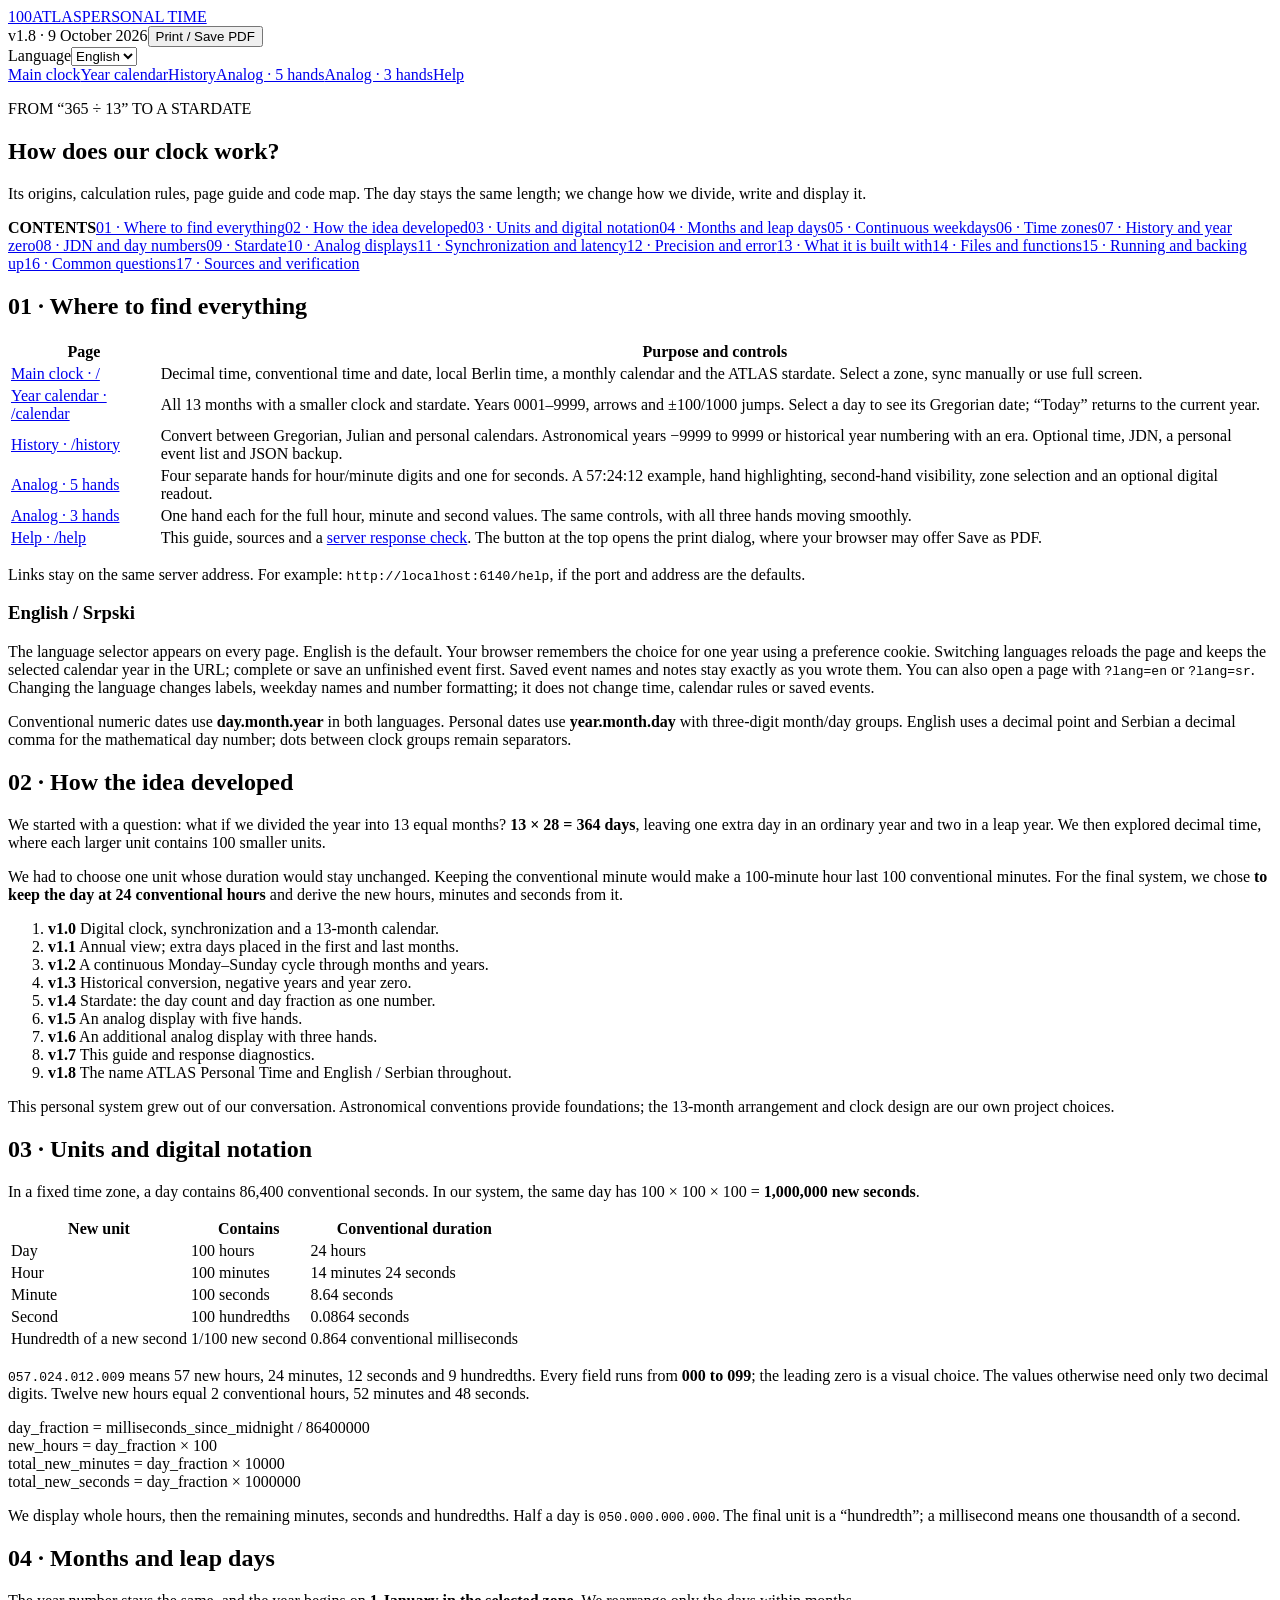
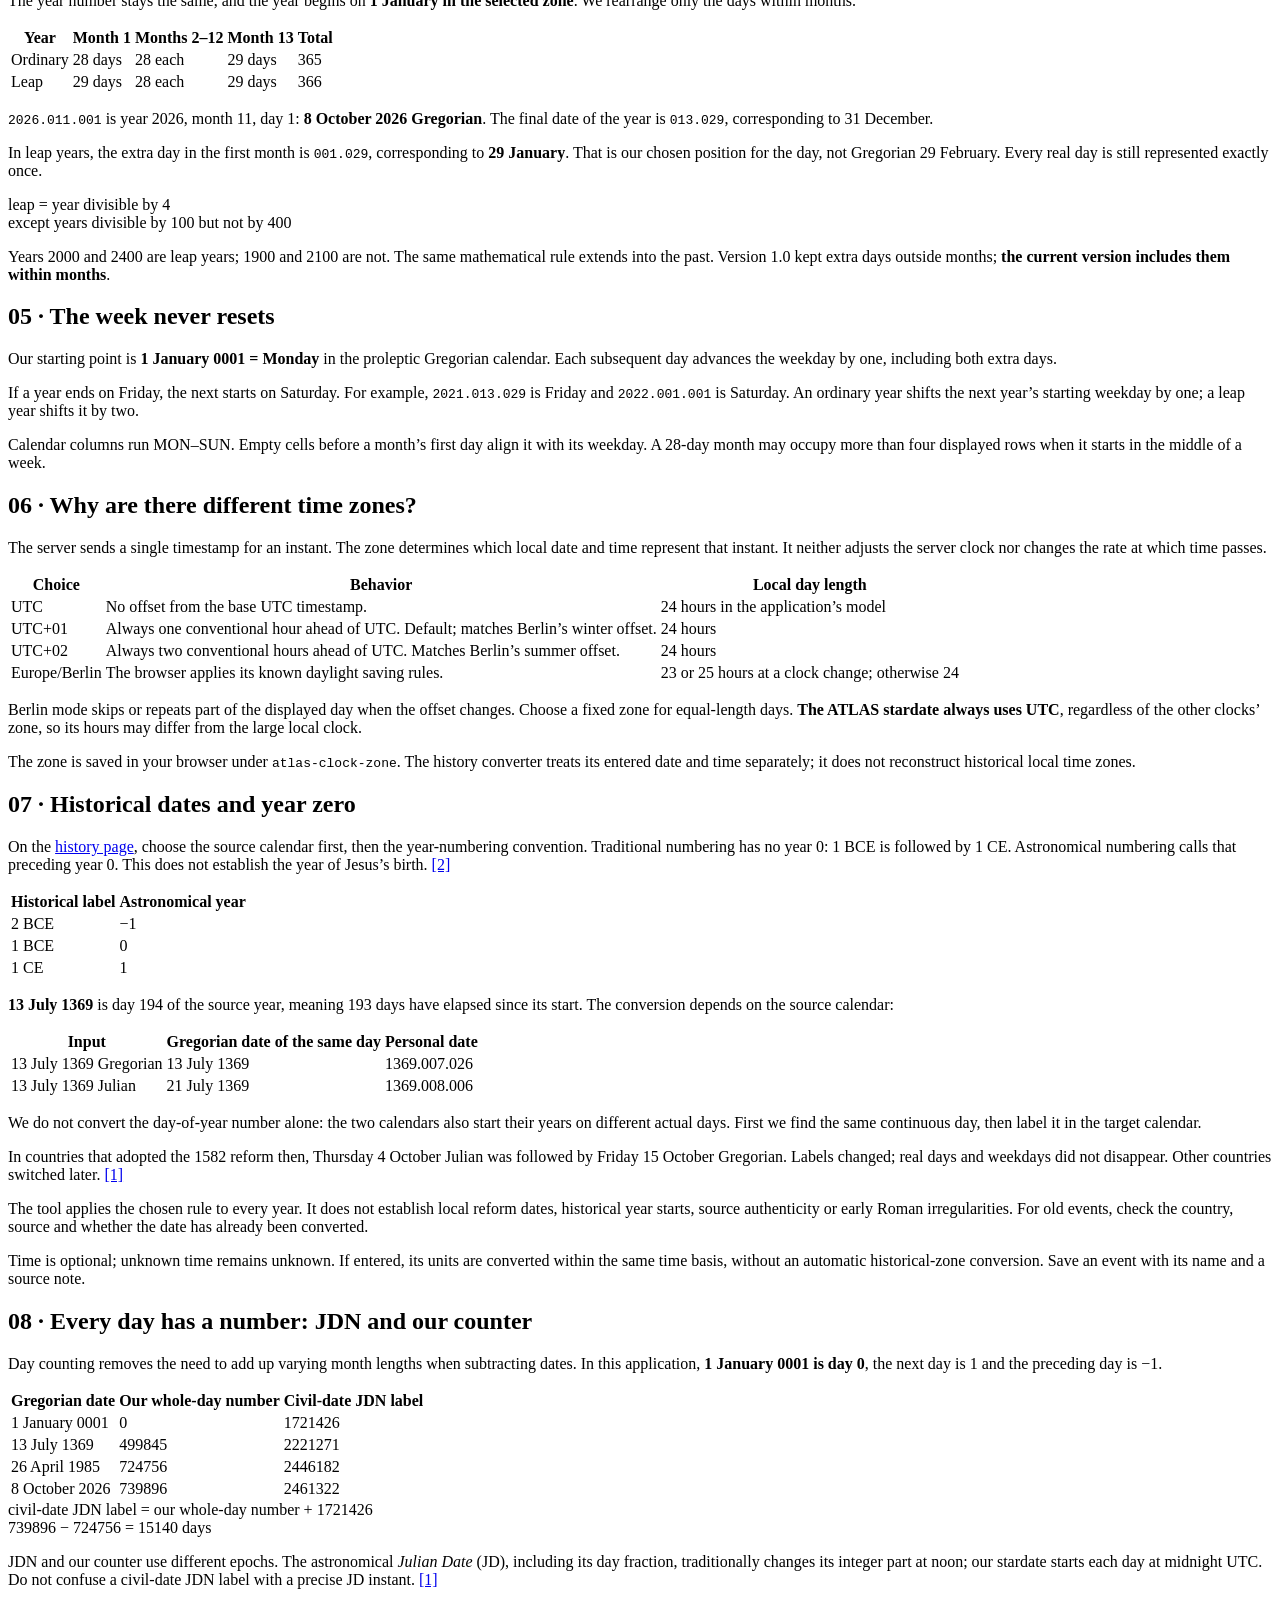
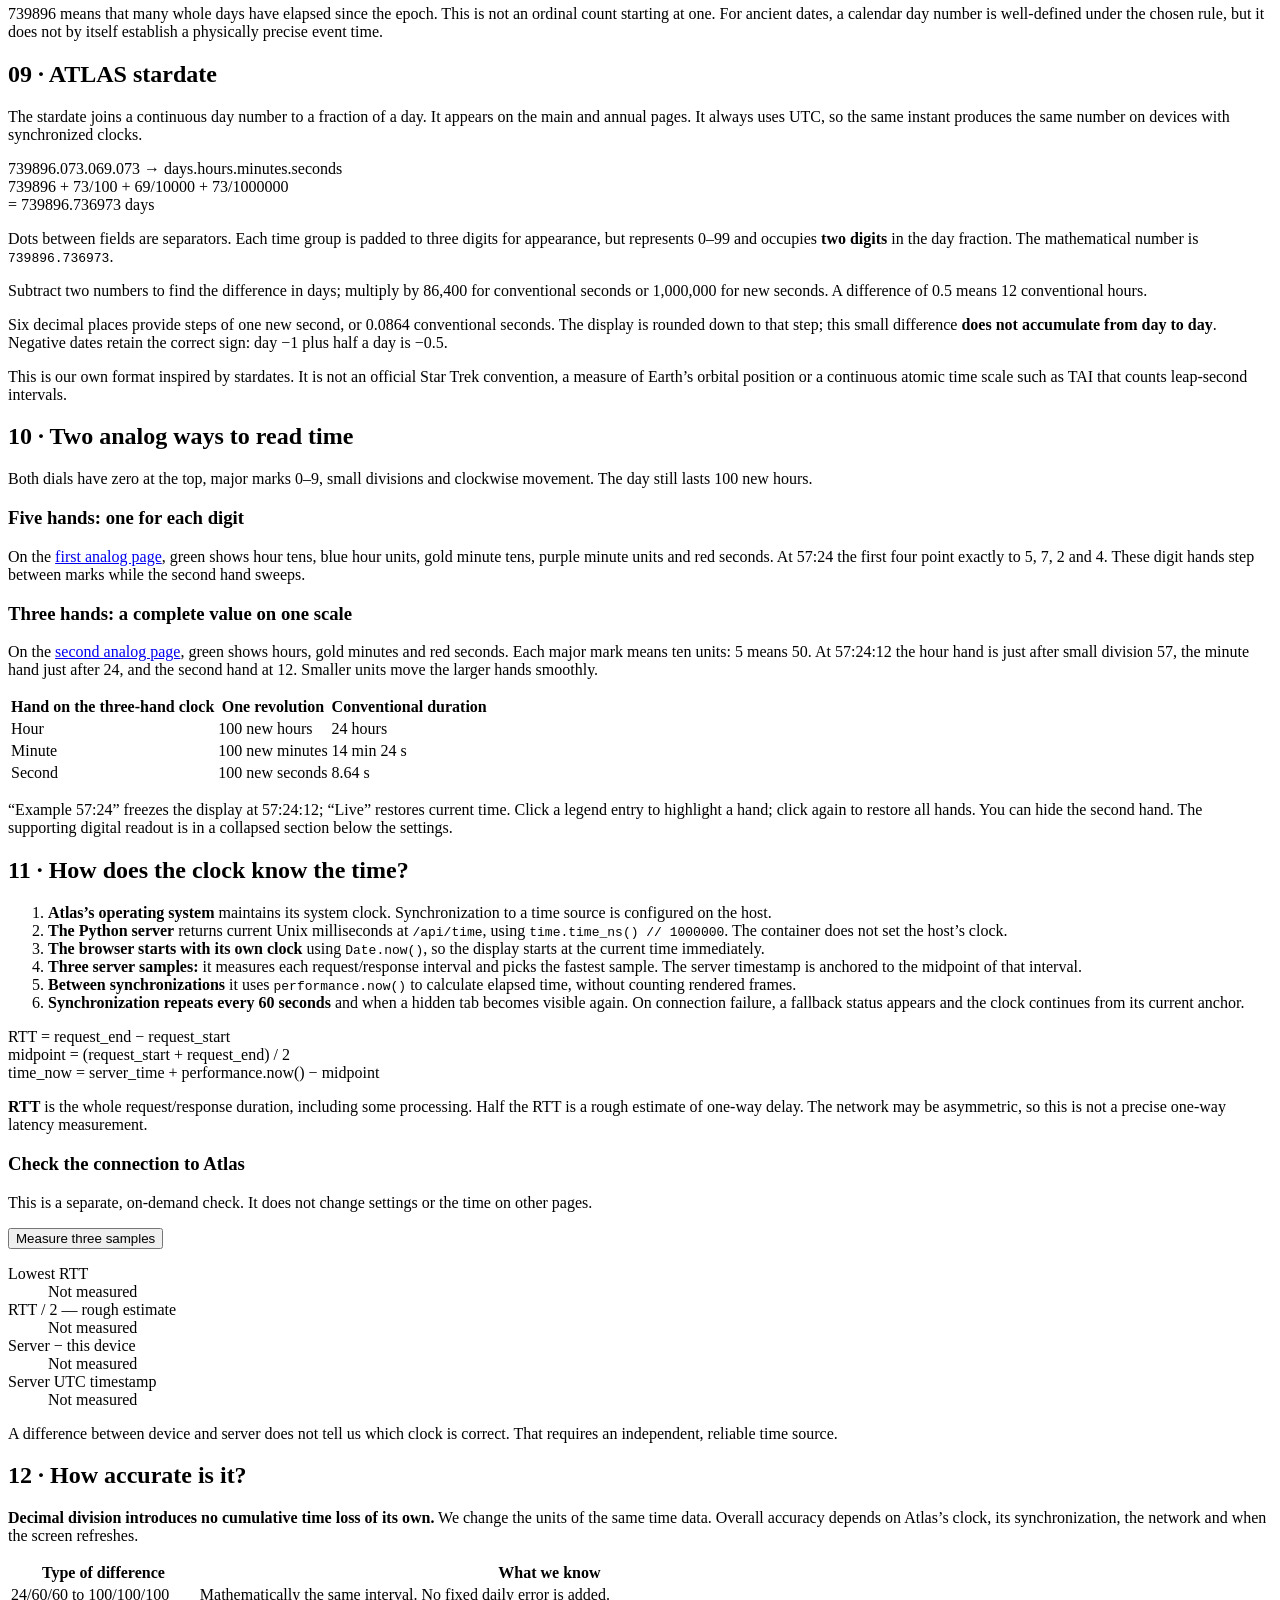
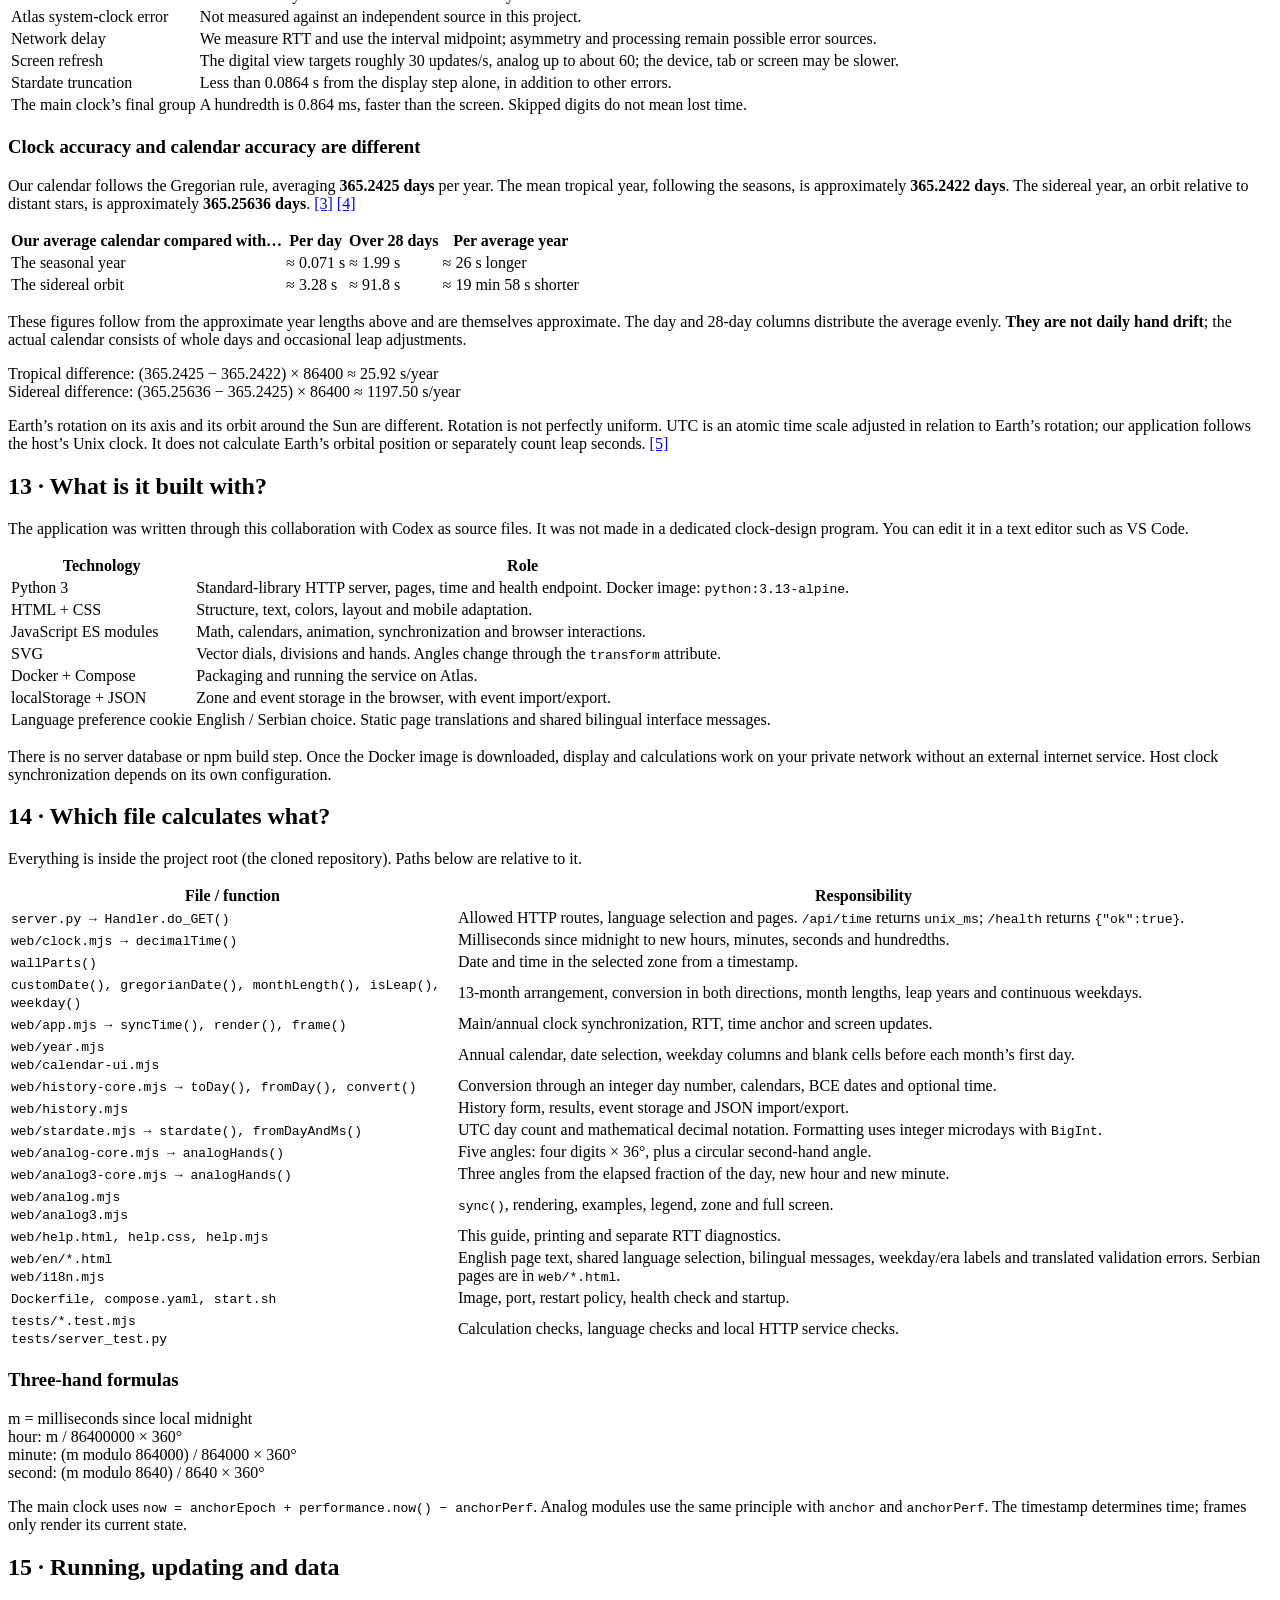
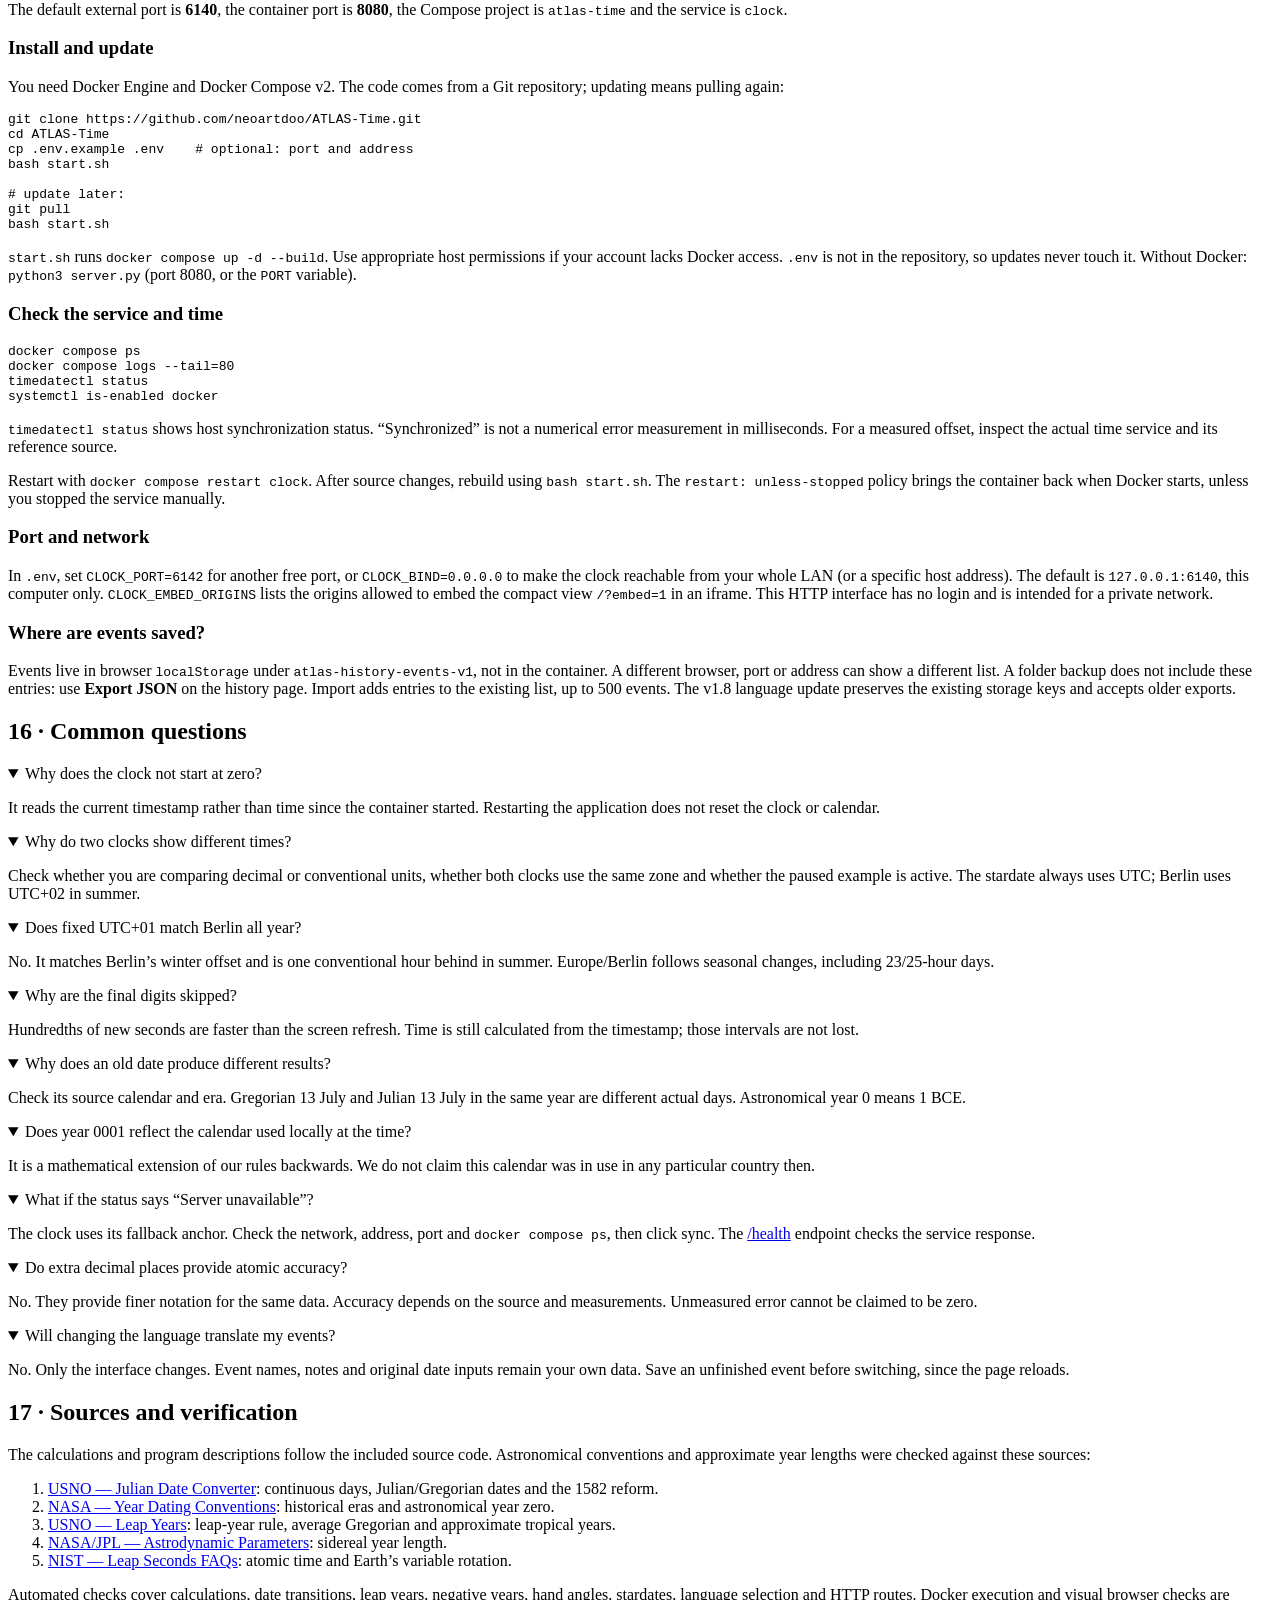
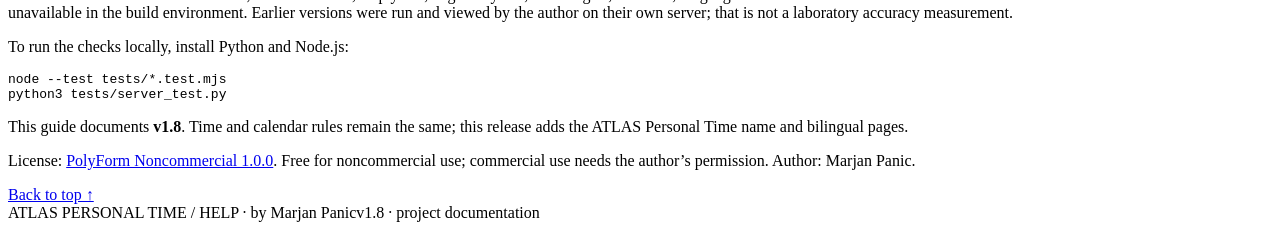
==== web/en/help.html @ 97383d96 "ATLAS Personal Time v1.8: initial public release Decimal personal clock and 13-month calendar. Pytho" ====
<!doctype html><html lang="en"><head><meta charset="utf-8"><meta name="viewport" content="width=device-width, initial-scale=1"><meta name="theme-color" content="#0c1418"><title>ATLAS Personal Time · Help</title><link rel="stylesheet" href="/style.css"><link rel="stylesheet" href="/help.css"></head><body><main id="top">
<header><a class="brand" href="/"><span class="logo">100</span><span>ATLAS<span class="subbrand">PERSONAL TIME</span></span></a><div class="help-actions"><span class="help-stamp">v1.8 · 9 October 2026</span><button id="help-print" type="button">Print / Save PDF</button></div></header>
<div class="language-bar"><label for="language">Language</label><select id="language" aria-label="Interface language"><option value="en" lang="en">English</option><option value="sr" lang="sr-Latn">Srpski</option></select></div>
<nav class="page-nav" aria-label="Main navigation"><a href="/">Main clock</a><a href="/calendar">Year calendar</a><a href="/history">History</a><a href="/analog">Analog · 5 hands</a><a href="/analog-3">Analog · 3 hands</a><a href="/help" aria-current="page">Help</a></nav>
<section class="intro help-intro"><p class="eyebrow">FROM “365 ÷ 13” TO A STARDATE</p><h1>How does our clock work?</h1><p>Its origins, calculation rules, page guide and code map. The day stays the same length; we change how we divide, write and display it.</p></section>
<div class="help-layout"><aside class="help-toc" aria-label="Help contents"><strong>CONTENTS</strong><a href="#pages">01 · Where to find everything</a><a href="#story">02 · How the idea developed</a><a href="#units">03 · Units and digital notation</a><a href="#calendar-rules">04 · Months and leap days</a><a href="#weekdays">05 · Continuous weekdays</a><a href="#zones">06 · Time zones</a><a href="#history-guide">07 · History and year zero</a><a href="#day-numbers">08 · JDN and day numbers</a><a href="#stardate-guide">09 · Stardate</a><a href="#hands">10 · Analog displays</a><a href="#sync-guide">11 · Synchronization and latency</a><a href="#accuracy">12 · Precision and error</a><a href="#technology">13 · What it is built with</a><a href="#code-map">14 · Files and functions</a><a href="#operations">15 · Running and backing up</a><a href="#faq">16 · Common questions</a><a href="#sources">17 · Sources and verification</a></aside>
<article class="help-content">
<section class="help-section" id="pages"><h2>01 · Where to find everything</h2><div class="table-scroll"><table><thead><tr><th>Page</th><th>Purpose and controls</th></tr></thead><tbody>
<tr><td><a href="/">Main clock · /</a></td><td>Decimal time, conventional time and date, local Berlin time, a monthly calendar and the ATLAS stardate. Select a zone, sync manually or use full screen.</td></tr>
<tr><td><a href="/calendar">Year calendar · /calendar</a></td><td>All 13 months with a smaller clock and stardate. Years 0001–9999, arrows and ±100/1000 jumps. Select a day to see its Gregorian date; “Today” returns to the current year.</td></tr>
<tr><td><a href="/history">History · /history</a></td><td>Convert between Gregorian, Julian and personal calendars. Astronomical years −9999 to 9999 or historical year numbering with an era. Optional time, JDN, a personal event list and JSON backup.</td></tr>
<tr><td><a href="/analog">Analog · 5 hands</a></td><td>Four separate hands for hour/minute digits and one for seconds. A 57:24:12 example, hand highlighting, second-hand visibility, zone selection and an optional digital readout.</td></tr>
<tr><td><a href="/analog-3">Analog · 3 hands</a></td><td>One hand each for the full hour, minute and second values. The same controls, with all three hands moving smoothly.</td></tr>
<tr><td><a href="/help">Help · /help</a></td><td>This guide, sources and a <a href="#sync-guide">server response check</a>. The button at the top opens the print dialog, where your browser may offer Save as PDF.</td></tr>
</tbody></table></div><p>Links stay on the same server address. For example: <code>http://localhost:6140/help</code>, if the port and address are the defaults.</p>
<h3>English / Srpski</h3><p>The language selector appears on every page. English is the default. Your browser remembers the choice for one year using a preference cookie. Switching languages reloads the page and keeps the selected calendar year in the URL; complete or save an unfinished event first. Saved event names and notes stay exactly as you wrote them. You can also open a page with <code>?lang=en</code> or <code>?lang=sr</code>. Changing the language changes labels, weekday names and number formatting; it does not change time, calendar rules or saved events.</p><p>Conventional numeric dates use <strong>day.month.year</strong> in both languages. Personal dates use <strong>year.month.day</strong> with three-digit month/day groups. English uses a decimal point and Serbian a decimal comma for the mathematical day number; dots between clock groups remain separators.</p></section>

<section class="help-section" id="story"><h2>02 · How the idea developed</h2><p>We started with a question: what if we divided the year into 13 equal months? <strong>13 × 28 = 364 days</strong>, leaving one extra day in an ordinary year and two in a leap year. We then explored decimal time, where each larger unit contains 100 smaller units.</p><p>We had to choose one unit whose duration would stay unchanged. Keeping the conventional minute would make a 100-minute hour last 100 conventional minutes. For the final system, we chose <strong>to keep the day at 24 conventional hours</strong> and derive the new hours, minutes and seconds from it.</p><ol class="help-version-list"><li><strong>v1.0</strong> Digital clock, synchronization and a 13-month calendar.</li><li><strong>v1.1</strong> Annual view; extra days placed in the first and last months.</li><li><strong>v1.2</strong> A continuous Monday–Sunday cycle through months and years.</li><li><strong>v1.3</strong> Historical conversion, negative years and year zero.</li><li><strong>v1.4</strong> Stardate: the day count and day fraction as one number.</li><li><strong>v1.5</strong> An analog display with five hands.</li><li><strong>v1.6</strong> An additional analog display with three hands.</li><li><strong>v1.7</strong> This guide and response diagnostics.</li><li><strong>v1.8</strong> The name ATLAS Personal Time and English / Serbian throughout.</li></ol><p>This personal system grew out of our conversation. Astronomical conventions provide foundations; the 13-month arrangement and clock design are our own project choices.</p></section>

<section class="help-section" id="units"><h2>03 · Units and digital notation</h2><p>In a fixed time zone, a day contains 86,400 conventional seconds. In our system, the same day has 100 × 100 × 100 = <strong>1,000,000 new seconds</strong>.</p><div class="table-scroll"><table><thead><tr><th>New unit</th><th>Contains</th><th>Conventional duration</th></tr></thead><tbody><tr><td>Day</td><td>100 hours</td><td>24 hours</td></tr><tr><td>Hour</td><td>100 minutes</td><td>14 minutes 24 seconds</td></tr><tr><td>Minute</td><td>100 seconds</td><td>8.64 seconds</td></tr><tr><td>Second</td><td>100 hundredths</td><td>0.0864 seconds</td></tr><tr><td>Hundredth of a new second</td><td>1/100 new second</td><td>0.864 conventional milliseconds</td></tr></tbody></table></div><p><code>057.024.012.009</code> means 57 new hours, 24 minutes, 12 seconds and 9 hundredths. Every field runs from <strong>000 to 099</strong>; the leading zero is a visual choice. The values otherwise need only two decimal digits. Twelve new hours equal 2 conventional hours, 52 minutes and 48 seconds.</p><div class="formula">day_fraction = milliseconds_since_midnight / 86400000<br>new_hours = day_fraction × 100<br>total_new_minutes = day_fraction × 10000<br>total_new_seconds = day_fraction × 1000000</div><p>We display whole hours, then the remaining minutes, seconds and hundredths. Half a day is <code>050.000.000.000</code>. The final unit is a “hundredth”; a millisecond means one thousandth of a second.</p></section>

<section class="help-section" id="calendar-rules"><h2>04 · Months and leap days</h2><p>The year number stays the same, and the year begins on <strong>1 January in the selected zone</strong>. We rearrange only the days within months.</p><div class="table-scroll"><table><thead><tr><th>Year</th><th>Month 1</th><th>Months 2–12</th><th>Month 13</th><th>Total</th></tr></thead><tbody><tr><td>Ordinary</td><td>28 days</td><td>28 each</td><td>29 days</td><td>365</td></tr><tr><td>Leap</td><td>29 days</td><td>28 each</td><td>29 days</td><td>366</td></tr></tbody></table></div><p><code>2026.011.001</code> is year 2026, month 11, day 1: <strong>8 October 2026 Gregorian</strong>. The final date of the year is <code>013.029</code>, corresponding to 31 December.</p><p>In leap years, the extra day in the first month is <code>001.029</code>, corresponding to <strong>29 January</strong>. That is our chosen position for the day, not Gregorian 29 February. Every real day is still represented exactly once.</p><div class="formula">leap = year divisible by 4<br>except years divisible by 100 but not by 400</div><p>Years 2000 and 2400 are leap years; 1900 and 2100 are not. The same mathematical rule extends into the past. Version 1.0 kept extra days outside months; <strong>the current version includes them within months</strong>.</p></section>

<section class="help-section" id="weekdays"><h2>05 · The week never resets</h2><p>Our starting point is <strong>1 January 0001 = Monday</strong> in the proleptic Gregorian calendar. Each subsequent day advances the weekday by one, including both extra days.</p><p>If a year ends on Friday, the next starts on Saturday. For example, <code>2021.013.029</code> is Friday and <code>2022.001.001</code> is Saturday. An ordinary year shifts the next year’s starting weekday by one; a leap year shifts it by two.</p><p>Calendar columns run MON–SUN. Empty cells before a month’s first day align it with its weekday. A 28-day month may occupy more than four displayed rows when it starts in the middle of a week.</p></section>

<section class="help-section" id="zones"><h2>06 · Why are there different time zones?</h2><p>The server sends a single timestamp for an instant. The zone determines which local date and time represent that instant. It neither adjusts the server clock nor changes the rate at which time passes.</p><div class="table-scroll"><table><thead><tr><th>Choice</th><th>Behavior</th><th>Local day length</th></tr></thead><tbody><tr><td>UTC</td><td>No offset from the base UTC timestamp.</td><td>24 hours in the application’s model</td></tr><tr><td>UTC+01</td><td>Always one conventional hour ahead of UTC. Default; matches Berlin’s winter offset.</td><td>24 hours</td></tr><tr><td>UTC+02</td><td>Always two conventional hours ahead of UTC. Matches Berlin’s summer offset.</td><td>24 hours</td></tr><tr><td>Europe/Berlin</td><td>The browser applies its known daylight saving rules.</td><td>23 or 25 hours at a clock change; otherwise 24</td></tr></tbody></table></div><p>Berlin mode skips or repeats part of the displayed day when the offset changes. Choose a fixed zone for equal-length days. <strong>The ATLAS stardate always uses UTC</strong>, regardless of the other clocks’ zone, so its hours may differ from the large local clock.</p><p>The zone is saved in your browser under <code>atlas-clock-zone</code>. The history converter treats its entered date and time separately; it does not reconstruct historical local time zones.</p></section>

<section class="help-section" id="history-guide"><h2>07 · Historical dates and year zero</h2><p>On the <a href="/history">history page</a>, choose the source calendar first, then the year-numbering convention. Traditional numbering has no year 0: 1 BCE is followed by 1 CE. Astronomical numbering calls that preceding year 0. This does not establish the year of Jesus’s birth. <a href="#source-years">[2]</a></p><div class="table-scroll"><table><thead><tr><th>Historical label</th><th>Astronomical year</th></tr></thead><tbody><tr><td>2 BCE</td><td>−1</td></tr><tr><td>1 BCE</td><td>0</td></tr><tr><td>1 CE</td><td>1</td></tr></tbody></table></div><p><strong>13 July 1369</strong> is day 194 of the source year, meaning 193 days have elapsed since its start. The conversion depends on the source calendar:</p><div class="table-scroll"><table><thead><tr><th>Input</th><th>Gregorian date of the same day</th><th>Personal date</th></tr></thead><tbody><tr><td>13 July 1369 Gregorian</td><td>13 July 1369</td><td>1369.007.026</td></tr><tr><td>13 July 1369 Julian</td><td>21 July 1369</td><td>1369.008.006</td></tr></tbody></table></div><p>We do not convert the day-of-year number alone: the two calendars also start their years on different actual days. First we find the same continuous day, then label it in the target calendar.</p><p>In countries that adopted the 1582 reform then, Thursday 4 October Julian was followed by Friday 15 October Gregorian. Labels changed; real days and weekdays did not disappear. Other countries switched later. <a href="#source-jdn">[1]</a></p><div class="callout"><p>The tool applies the chosen rule to every year. It does not establish local reform dates, historical year starts, source authenticity or early Roman irregularities. For old events, check the country, source and whether the date has already been converted.</p></div><p>Time is optional; unknown time remains unknown. If entered, its units are converted within the same time basis, without an automatic historical-zone conversion. Save an event with its name and a source note.</p></section>

<section class="help-section" id="day-numbers"><h2>08 · Every day has a number: JDN and our counter</h2><p>Day counting removes the need to add up varying month lengths when subtracting dates. In this application, <strong>1 January 0001 is day 0</strong>, the next day is 1 and the preceding day is −1.</p><div class="table-scroll"><table><thead><tr><th>Gregorian date</th><th>Our whole-day number</th><th>Civil-date JDN label</th></tr></thead><tbody><tr><td>1 January 0001</td><td>0</td><td>1721426</td></tr><tr><td>13 July 1369</td><td>499845</td><td>2221271</td></tr><tr><td>26 April 1985</td><td>724756</td><td>2446182</td></tr><tr><td>8 October 2026</td><td>739896</td><td>2461322</td></tr></tbody></table></div><div class="formula">civil-date JDN label = our whole-day number + 1721426<br>739896 − 724756 = 15140 days</div><p>JDN and our counter use different epochs. The astronomical <em>Julian Date</em> (JD), including its day fraction, traditionally changes its integer part at noon; our stardate starts each day at midnight UTC. Do not confuse a civil-date JDN label with a precise JD instant. <a href="#source-jdn">[1]</a></p><p>739896 means that many whole days have elapsed since the epoch. This is not an ordinal count starting at one. For ancient dates, a calendar day number is well-defined under the chosen rule, but it does not by itself establish a physically precise event time.</p></section>

<section class="help-section" id="stardate-guide"><h2>09 · ATLAS stardate</h2><p>The stardate joins a continuous day number to a fraction of a day. It appears on the main and annual pages. It always uses UTC, so the same instant produces the same number on devices with synchronized clocks.</p><div class="formula">739896.073.069.073 → days.hours.minutes.seconds<br>739896 + 73/100 + 69/10000 + 73/1000000<br>= 739896.736973 days</div><p>Dots between fields are separators. Each time group is padded to three digits for appearance, but represents 0–99 and occupies <strong>two digits</strong> in the day fraction. The mathematical number is <code>739896.736973</code>.</p><p>Subtract two numbers to find the difference in days; multiply by 86,400 for conventional seconds or 1,000,000 for new seconds. A difference of 0.5 means 12 conventional hours.</p><p>Six decimal places provide steps of one new second, or 0.0864 conventional seconds. The display is rounded down to that step; this small difference <strong>does not accumulate from day to day</strong>. Negative dates retain the correct sign: day −1 plus half a day is −0.5.</p><p>This is our own format inspired by stardates. It is not an official Star Trek convention, a measure of Earth’s orbital position or a continuous atomic time scale such as TAI that counts leap-second intervals.</p></section>

<section class="help-section" id="hands"><h2>10 · Two analog ways to read time</h2><p>Both dials have zero at the top, major marks 0–9, small divisions and clockwise movement. The day still lasts 100 new hours.</p><h3>Five hands: one for each digit</h3><p>On the <a href="/analog">first analog page</a>, green shows hour tens, blue hour units, gold minute tens, purple minute units and red seconds. At 57:24 the first four point exactly to 5, 7, 2 and 4. These digit hands step between marks while the second hand sweeps.</p><h3>Three hands: a complete value on one scale</h3><p>On the <a href="/analog-3">second analog page</a>, green shows hours, gold minutes and red seconds. Each major mark means ten units: 5 means 50. At 57:24:12 the hour hand is just after small division 57, the minute hand just after 24, and the second hand at 12. Smaller units move the larger hands smoothly.</p><div class="table-scroll"><table><thead><tr><th>Hand on the three-hand clock</th><th>One revolution</th><th>Conventional duration</th></tr></thead><tbody><tr><td>Hour</td><td>100 new hours</td><td>24 hours</td></tr><tr><td>Minute</td><td>100 new minutes</td><td>14 min 24 s</td></tr><tr><td>Second</td><td>100 new seconds</td><td>8.64 s</td></tr></tbody></table></div><p>“Example 57:24” freezes the display at 57:24:12; “Live” restores current time. Click a legend entry to highlight a hand; click again to restore all hands. You can hide the second hand. The supporting digital readout is in a collapsed section below the settings.</p></section>

<section class="help-section" id="sync-guide"><h2>11 · How does the clock know the time?</h2><ol><li><strong>Atlas’s operating system</strong> maintains its system clock. Synchronization to a time source is configured on the host.</li><li><strong>The Python server</strong> returns current Unix milliseconds at <code>/api/time</code>, using <code>time.time_ns() // 1000000</code>. The container does not set the host’s clock.</li><li><strong>The browser starts with its own clock</strong> using <code>Date.now()</code>, so the display starts at the current time immediately.</li><li><strong>Three server samples:</strong> it measures each request/response interval and picks the fastest sample. The server timestamp is anchored to the midpoint of that interval.</li><li><strong>Between synchronizations</strong> it uses <code>performance.now()</code> to calculate elapsed time, without counting rendered frames.</li><li><strong>Synchronization repeats every 60 seconds</strong> and when a hidden tab becomes visible again. On connection failure, a fallback status appears and the clock continues from its current anchor.</li></ol><div class="formula">RTT = request_end − request_start<br>midpoint = (request_start + request_end) / 2<br>time_now = server_time + performance.now() − midpoint</div><p><strong>RTT</strong> is the whole request/response duration, including some processing. Half the RTT is a rough estimate of one-way delay. The network may be asymmetric, so this is not a precise one-way latency measurement.</p><div class="help-diagnostics"><h3>Check the connection to Atlas</h3><p>This is a separate, on-demand check. It does not change settings or the time on other pages.</p><button id="help-measure" type="button">Measure three samples</button><dl><dt>Lowest RTT</dt><dd id="help-rtt">Not measured</dd><dt>RTT / 2 — rough estimate</dt><dd id="help-half-rtt">Not measured</dd><dt>Server − this device</dt><dd id="help-offset">Not measured</dd><dt>Server UTC timestamp</dt><dd id="help-server-time">Not measured</dd></dl><p id="help-measure-status" role="status">A difference between device and server does not tell us which clock is correct. That requires an independent, reliable time source.</p></div></section>

<section class="help-section" id="accuracy"><h2>12 · How accurate is it?</h2><p><strong>Decimal division introduces no cumulative time loss of its own.</strong> We change the units of the same time data. Overall accuracy depends on Atlas’s clock, its synchronization, the network and when the screen refreshes.</p><div class="table-scroll"><table><thead><tr><th>Type of difference</th><th>What we know</th></tr></thead><tbody><tr><td>24/60/60 to 100/100/100</td><td>Mathematically the same interval. No fixed daily error is added.</td></tr><tr><td>Atlas system-clock error</td><td>Not measured against an independent source in this project.</td></tr><tr><td>Network delay</td><td>We measure RTT and use the interval midpoint; asymmetry and processing remain possible error sources.</td></tr><tr><td>Screen refresh</td><td>The digital view targets roughly 30 updates/s, analog up to about 60; the device, tab or screen may be slower.</td></tr><tr><td>Stardate truncation</td><td>Less than 0.0864 s from the display step alone, in addition to other errors.</td></tr><tr><td>The main clock’s final group</td><td>A hundredth is 0.864 ms, faster than the screen. Skipped digits do not mean lost time.</td></tr></tbody></table></div><h3>Clock accuracy and calendar accuracy are different</h3><p>Our calendar follows the Gregorian rule, averaging <strong>365.2425 days</strong> per year. The mean tropical year, following the seasons, is approximately <strong>365.2422 days</strong>. The sidereal year, an orbit relative to distant stars, is approximately <strong>365.25636 days</strong>. <a href="#source-leap">[3]</a> <a href="#source-orbit">[4]</a></p><div class="table-scroll"><table><thead><tr><th>Our average calendar compared with…</th><th>Per day</th><th>Over 28 days</th><th>Per average year</th></tr></thead><tbody><tr><td>The seasonal year</td><td>≈ 0.071 s</td><td>≈ 1.99 s</td><td>≈ 26 s longer</td></tr><tr><td>The sidereal orbit</td><td>≈ 3.28 s</td><td>≈ 91.8 s</td><td>≈ 19 min 58 s shorter</td></tr></tbody></table></div><p>These figures follow from the approximate year lengths above and are themselves approximate. The day and 28-day columns distribute the average evenly. <strong>They are not daily hand drift</strong>; the actual calendar consists of whole days and occasional leap adjustments.</p><div class="formula">Tropical difference: (365.2425 − 365.2422) × 86400 ≈ 25.92 s/year<br>Sidereal difference: (365.25636 − 365.2425) × 86400 ≈ 1197.50 s/year</div><p>Earth’s rotation on its axis and its orbit around the Sun are different. Rotation is not perfectly uniform. UTC is an atomic time scale adjusted in relation to Earth’s rotation; our application follows the host’s Unix clock. It does not calculate Earth’s orbital position or separately count leap seconds. <a href="#source-time">[5]</a></p></section>

<section class="help-section" id="technology"><h2>13 · What is it built with?</h2><p>The application was written through this collaboration with Codex as source files. It was not made in a dedicated clock-design program. You can edit it in a text editor such as VS Code.</p><div class="table-scroll"><table><thead><tr><th>Technology</th><th>Role</th></tr></thead><tbody><tr><td>Python 3</td><td>Standard-library HTTP server, pages, time and health endpoint. Docker image: <code>python:3.13-alpine</code>.</td></tr><tr><td>HTML + CSS</td><td>Structure, text, colors, layout and mobile adaptation.</td></tr><tr><td>JavaScript ES modules</td><td>Math, calendars, animation, synchronization and browser interactions.</td></tr><tr><td>SVG</td><td>Vector dials, divisions and hands. Angles change through the <code>transform</code> attribute.</td></tr><tr><td>Docker + Compose</td><td>Packaging and running the service on Atlas.</td></tr><tr><td>localStorage + JSON</td><td>Zone and event storage in the browser, with event import/export.</td></tr><tr><td>Language preference cookie</td><td>English / Serbian choice. Static page translations and shared bilingual interface messages.</td></tr></tbody></table></div><p>There is no server database or npm build step. Once the Docker image is downloaded, display and calculations work on your private network without an external internet service. Host clock synchronization depends on its own configuration.</p></section>

<section class="help-section" id="code-map"><h2>14 · Which file calculates what?</h2><p>Everything is inside the project root (the cloned repository). Paths below are relative to it.</p><div class="table-scroll"><table><thead><tr><th>File / function</th><th>Responsibility</th></tr></thead><tbody>
<tr><td><code>server.py → Handler.do_GET()</code></td><td>Allowed HTTP routes, language selection and pages. <code>/api/time</code> returns <code>unix_ms</code>; <code>/health</code> returns <code>{"ok":true}</code>.</td></tr>
<tr><td><code>web/clock.mjs → decimalTime()</code></td><td>Milliseconds since midnight to new hours, minutes, seconds and hundredths.</td></tr>
<tr><td><code>wallParts()</code></td><td>Date and time in the selected zone from a timestamp.</td></tr>
<tr><td><code>customDate(), gregorianDate(), monthLength(), isLeap(), weekday()</code></td><td>13-month arrangement, conversion in both directions, month lengths, leap years and continuous weekdays.</td></tr>
<tr><td><code>web/app.mjs → syncTime(), render(), frame()</code></td><td>Main/annual clock synchronization, RTT, time anchor and screen updates.</td></tr>
<tr><td><code>web/year.mjs</code><br><code>web/calendar-ui.mjs</code></td><td>Annual calendar, date selection, weekday columns and blank cells before each month’s first day.</td></tr>
<tr><td><code>web/history-core.mjs → toDay(), fromDay(), convert()</code></td><td>Conversion through an integer day number, calendars, BCE dates and optional time.</td></tr>
<tr><td><code>web/history.mjs</code></td><td>History form, results, event storage and JSON import/export.</td></tr>
<tr><td><code>web/stardate.mjs → stardate(), fromDayAndMs()</code></td><td>UTC day count and mathematical decimal notation. Formatting uses integer microdays with <code>BigInt</code>.</td></tr>
<tr><td><code>web/analog-core.mjs → analogHands()</code></td><td>Five angles: four digits × 36°, plus a circular second-hand angle.</td></tr>
<tr><td><code>web/analog3-core.mjs → analogHands()</code></td><td>Three angles from the elapsed fraction of the day, new hour and new minute.</td></tr>
<tr><td><code>web/analog.mjs</code><br><code>web/analog3.mjs</code></td><td><code>sync()</code>, rendering, examples, legend, zone and full screen.</td></tr>
<tr><td><code>web/help.html, help.css, help.mjs</code></td><td>This guide, printing and separate RTT diagnostics.</td></tr>
<tr><td><code>web/en/*.html</code><br><code>web/i18n.mjs</code></td><td>English page text, shared language selection, bilingual messages, weekday/era labels and translated validation errors. Serbian pages are in <code>web/*.html</code>.</td></tr>
<tr><td><code>Dockerfile, compose.yaml, start.sh</code></td><td>Image, port, restart policy, health check and startup.</td></tr>
<tr><td><code>tests/*.test.mjs</code><br><code>tests/server_test.py</code></td><td>Calculation checks, language checks and local HTTP service checks.</td></tr>
</tbody></table></div><h3>Three-hand formulas</h3><div class="formula">m = milliseconds since local midnight<br>hour: m / 86400000 × 360°<br>minute: (m modulo 864000) / 864000 × 360°<br>second: (m modulo 8640) / 8640 × 360°</div><p>The main clock uses <code>now = anchorEpoch + performance.now() − anchorPerf</code>. Analog modules use the same principle with <code>anchor</code> and <code>anchorPerf</code>. The timestamp determines time; frames only render its current state.</p></section>

<section class="help-section" id="operations"><h2>15 · Running, updating and data</h2><p>The default external port is <strong>6140</strong>, the container port is <strong>8080</strong>, the Compose project is <code>atlas-time</code> and the service is <code>clock</code>.</p><h3>Install and update</h3><p>You need Docker Engine and Docker Compose v2. The code comes from a Git repository; updating means pulling again:</p><pre><code>git clone https://github.com/neoartdoo/ATLAS-Time.git
cd ATLAS-Time
cp .env.example .env    # optional: port and address
bash start.sh

# update later:
git pull
bash start.sh</code></pre><p><code>start.sh</code> runs <code>docker compose up -d --build</code>. Use appropriate host permissions if your account lacks Docker access. <code>.env</code> is not in the repository, so updates never touch it. Without Docker: <code>python3 server.py</code> (port 8080, or the <code>PORT</code> variable).</p><h3>Check the service and time</h3><pre><code>docker compose ps
docker compose logs --tail=80
timedatectl status
systemctl is-enabled docker</code></pre><p><code>timedatectl status</code> shows host synchronization status. “Synchronized” is not a numerical error measurement in milliseconds. For a measured offset, inspect the actual time service and its reference source.</p><p>Restart with <code>docker compose restart clock</code>. After source changes, rebuild using <code>bash start.sh</code>. The <code>restart: unless-stopped</code> policy brings the container back when Docker starts, unless you stopped the service manually.</p><h3>Port and network</h3><p>In <code>.env</code>, set <code>CLOCK_PORT=6142</code> for another free port, or <code>CLOCK_BIND=0.0.0.0</code> to make the clock reachable from your whole LAN (or a specific host address). The default is <code>127.0.0.1:6140</code>, this computer only. <code>CLOCK_EMBED_ORIGINS</code> lists the origins allowed to embed the compact view <code>/?embed=1</code> in an iframe. This HTTP interface has no login and is intended for a private network.</p><h3>Where are events saved?</h3><p>Events live in browser <code>localStorage</code> under <code>atlas-history-events-v1</code>, not in the container. A different browser, port or address can show a different list. A folder backup does not include these entries: use <strong>Export JSON</strong> on the history page. Import adds entries to the existing list, up to 500 events. The v1.8 language update preserves the existing storage keys and accepts older exports.</p></section>

<section class="help-section" id="faq"><h2>16 · Common questions</h2><details open><summary>Why does the clock not start at zero?</summary><p>It reads the current timestamp rather than time since the container started. Restarting the application does not reset the clock or calendar.</p></details><details open><summary>Why do two clocks show different times?</summary><p>Check whether you are comparing decimal or conventional units, whether both clocks use the same zone and whether the paused example is active. The stardate always uses UTC; Berlin uses UTC+02 in summer.</p></details><details open><summary>Does fixed UTC+01 match Berlin all year?</summary><p>No. It matches Berlin’s winter offset and is one conventional hour behind in summer. Europe/Berlin follows seasonal changes, including 23/25-hour days.</p></details><details open><summary>Why are the final digits skipped?</summary><p>Hundredths of new seconds are faster than the screen refresh. Time is still calculated from the timestamp; those intervals are not lost.</p></details><details open><summary>Why does an old date produce different results?</summary><p>Check its source calendar and era. Gregorian 13 July and Julian 13 July in the same year are different actual days. Astronomical year 0 means 1 BCE.</p></details><details open><summary>Does year 0001 reflect the calendar used locally at the time?</summary><p>It is a mathematical extension of our rules backwards. We do not claim this calendar was in use in any particular country then.</p></details><details open><summary>What if the status says “Server unavailable”?</summary><p>The clock uses its fallback anchor. Check the network, address, port and <code>docker compose ps</code>, then click sync. The <a href="/health">/health</a> endpoint checks the service response.</p></details><details open><summary>Do extra decimal places provide atomic accuracy?</summary><p>No. They provide finer notation for the same data. Accuracy depends on the source and measurements. Unmeasured error cannot be claimed to be zero.</p></details><details open><summary>Will changing the language translate my events?</summary><p>No. Only the interface changes. Event names, notes and original date inputs remain your own data. Save an unfinished event before switching, since the page reloads.</p></details></section>

<section class="help-section" id="sources"><h2>17 · Sources and verification</h2><p>The calculations and program descriptions follow the included source code. Astronomical conventions and approximate year lengths were checked against these sources:</p><ol><li id="source-jdn"><a href="https://aa.usno.navy.mil/data/JulianDate" target="_blank" rel="noreferrer">USNO — Julian Date Converter</a>: continuous days, Julian/Gregorian dates and the 1582 reform.</li><li id="source-years"><a href="https://eclipse.gsfc.nasa.gov/SEhelp/dates.html" target="_blank" rel="noreferrer">NASA — Year Dating Conventions</a>: historical eras and astronomical year zero.</li><li id="source-leap"><a href="https://aa.usno.navy.mil/faq/leap_years" target="_blank" rel="noreferrer">USNO — Leap Years</a>: leap-year rule, average Gregorian and approximate tropical years.</li><li id="source-orbit"><a href="https://ssd.jpl.nasa.gov/astro_par.html" target="_blank" rel="noreferrer">NASA/JPL — Astrodynamic Parameters</a>: sidereal year length.</li><li id="source-time"><a href="https://www.nist.gov/pml/time-and-frequency-division/leap-seconds-faqs" target="_blank" rel="noreferrer">NIST — Leap Seconds FAQs</a>: atomic time and Earth’s variable rotation.</li></ol><p>Automated checks cover calculations, date transitions, leap years, negative years, hand angles, stardates, language selection and HTTP routes. Docker execution and visual browser checks are unavailable in the build environment. Earlier versions were run and viewed by the author on their own server; that is not a laboratory accuracy measurement.</p><p>To run the checks locally, install Python and Node.js:</p><pre><code>node --test tests/*.test.mjs
python3 tests/server_test.py</code></pre><p>This guide documents <strong>v1.8</strong>. Time and calendar rules remain the same; this release adds the ATLAS Personal Time name and bilingual pages.</p><p>License: <a href="https://polyformproject.org/licenses/noncommercial/1.0.0" target="_blank" rel="noreferrer">PolyForm Noncommercial 1.0.0</a>. Free for noncommercial use; commercial use needs the author’s permission. Author: Marjan Panic.</p><a class="back-top" href="#top">Back to top ↑</a></section>
</article></div><footer><span>ATLAS PERSONAL TIME / HELP · by Marjan Panic</span><span>v1.8 · project documentation</span></footer></main><script type="module" src="/help.mjs"></script></body></html>
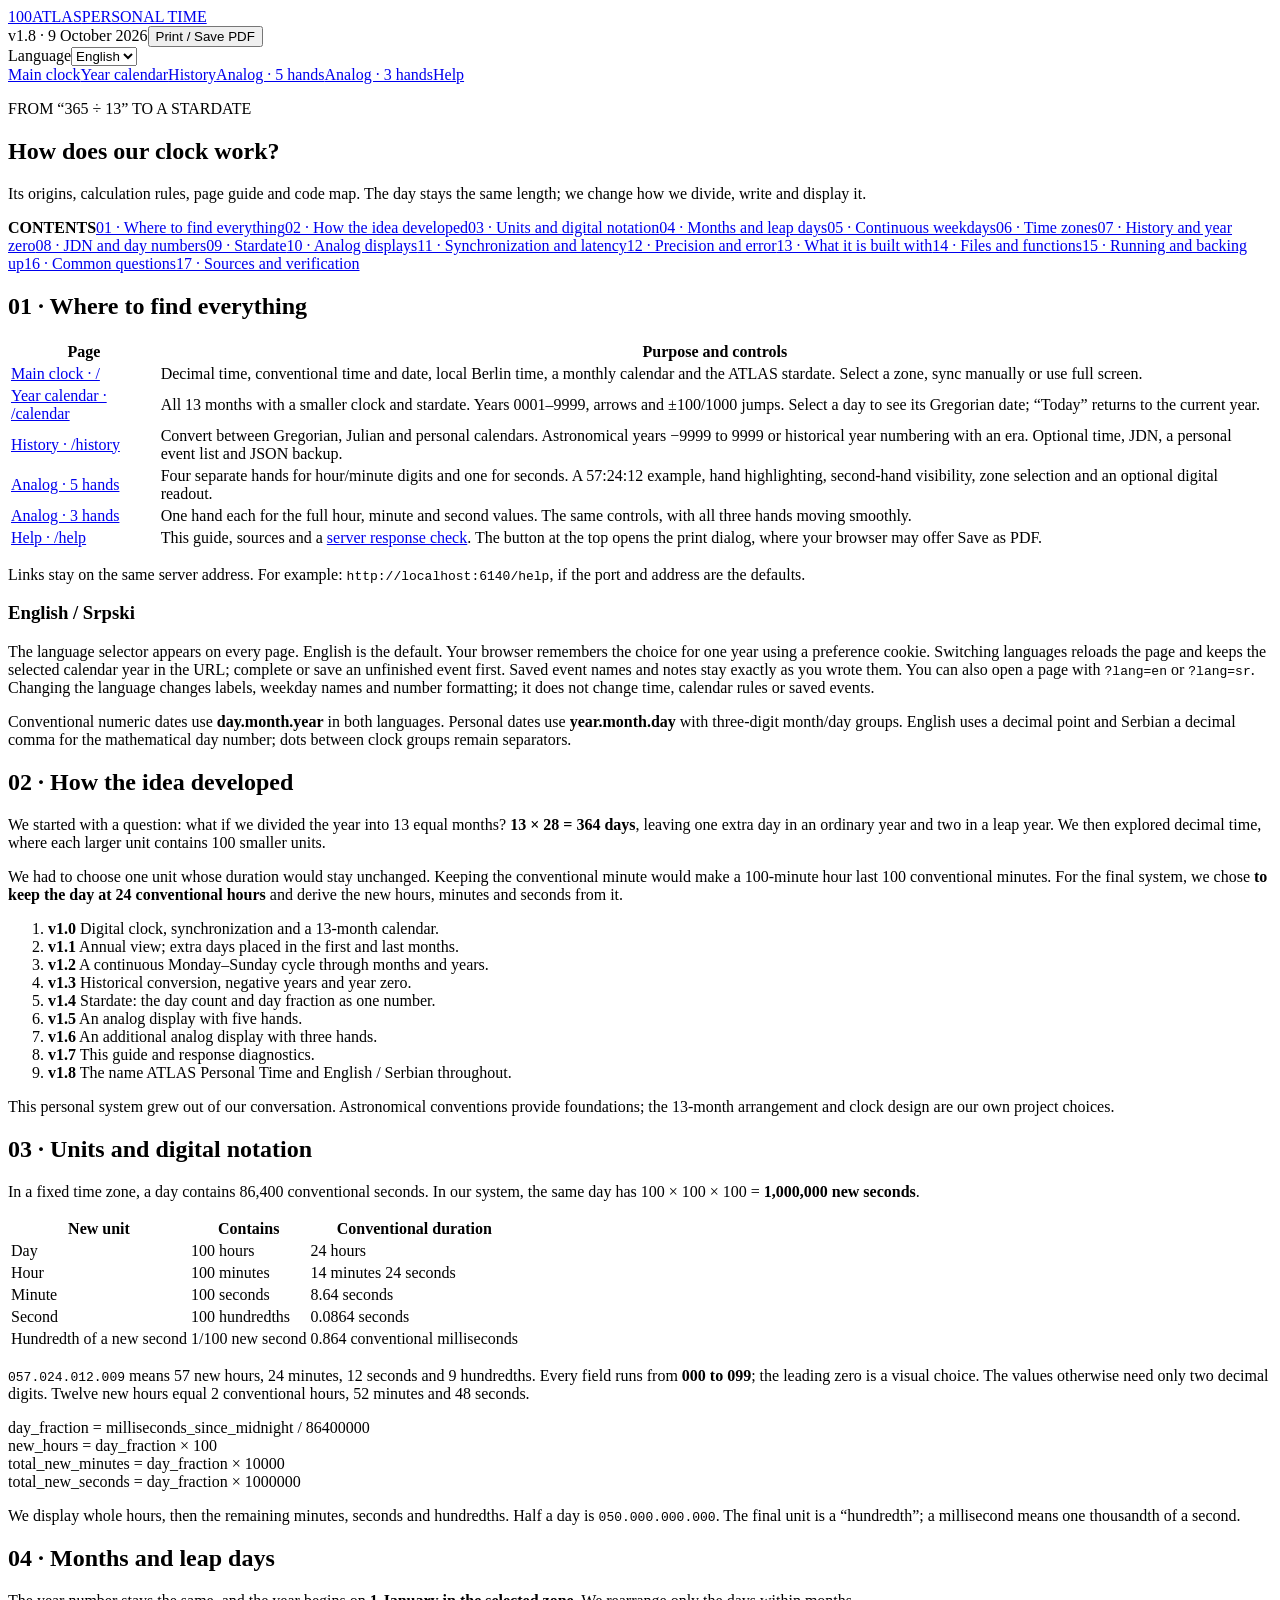
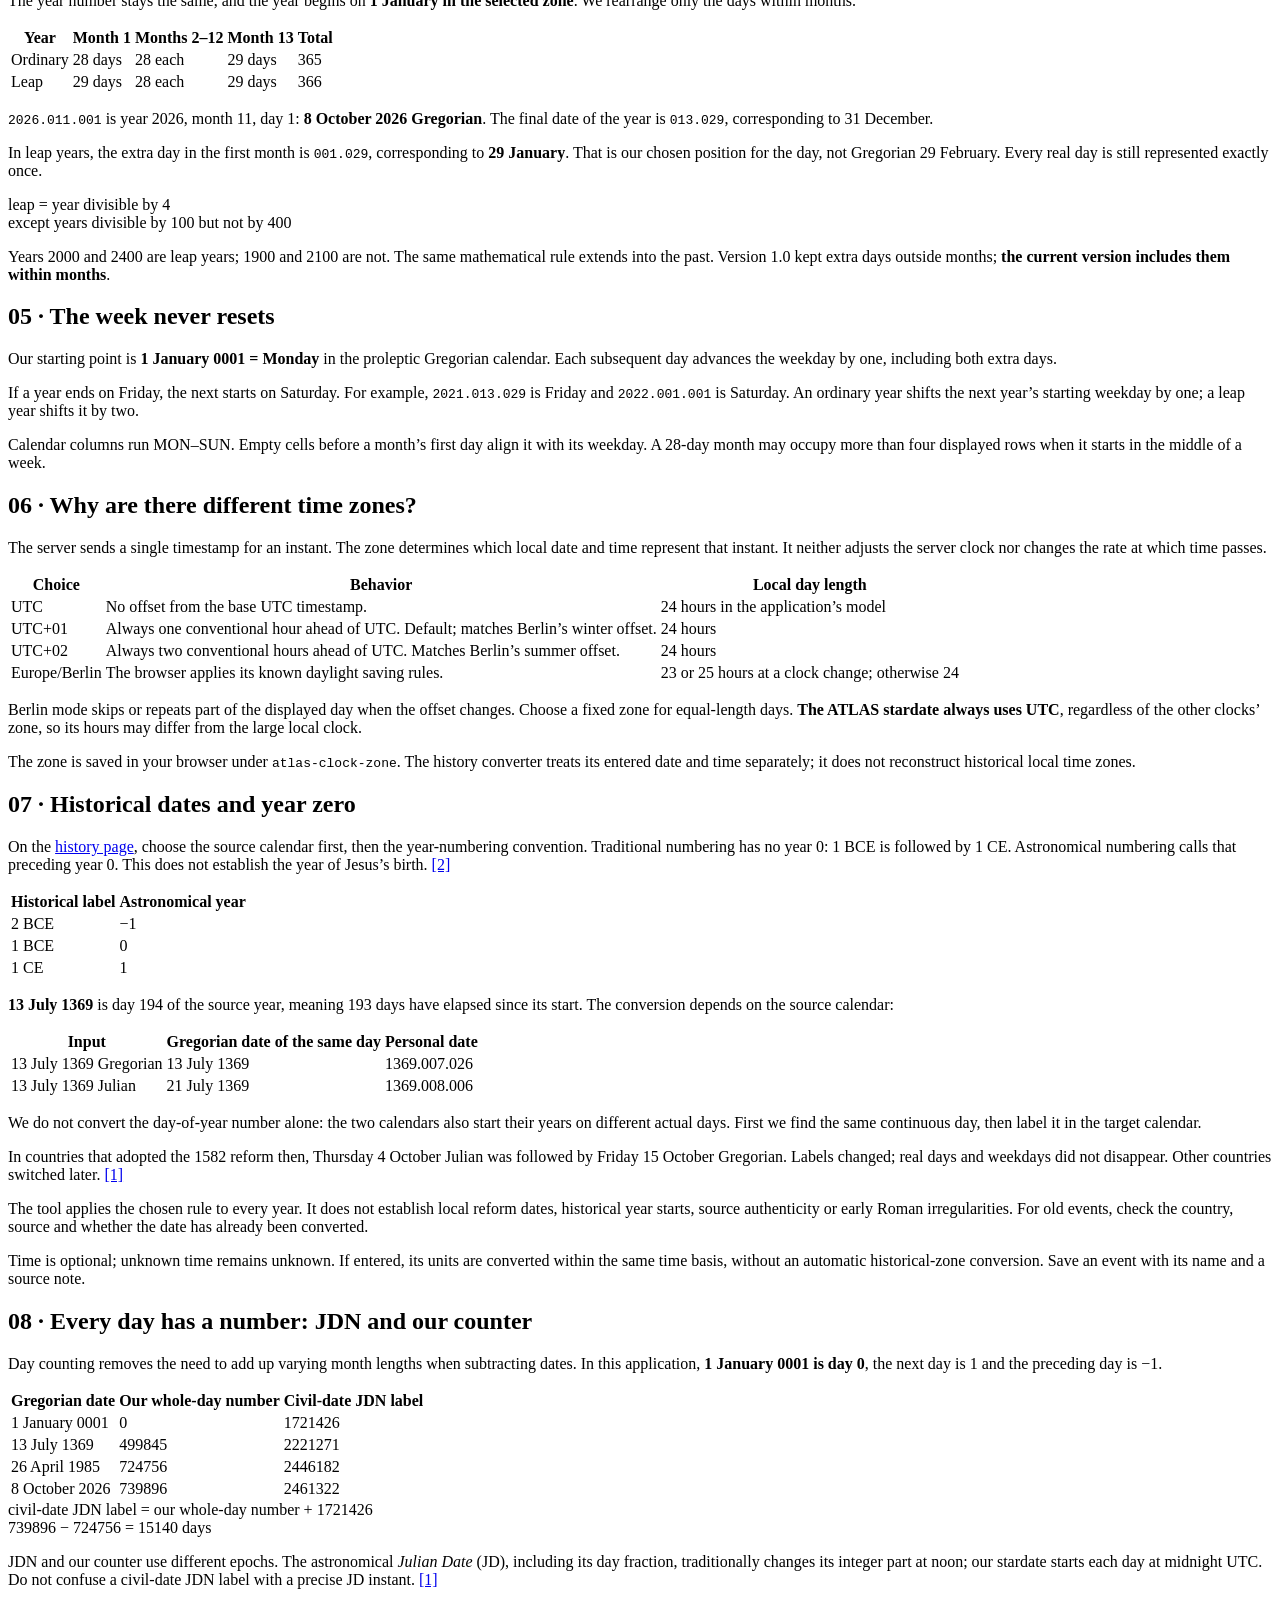
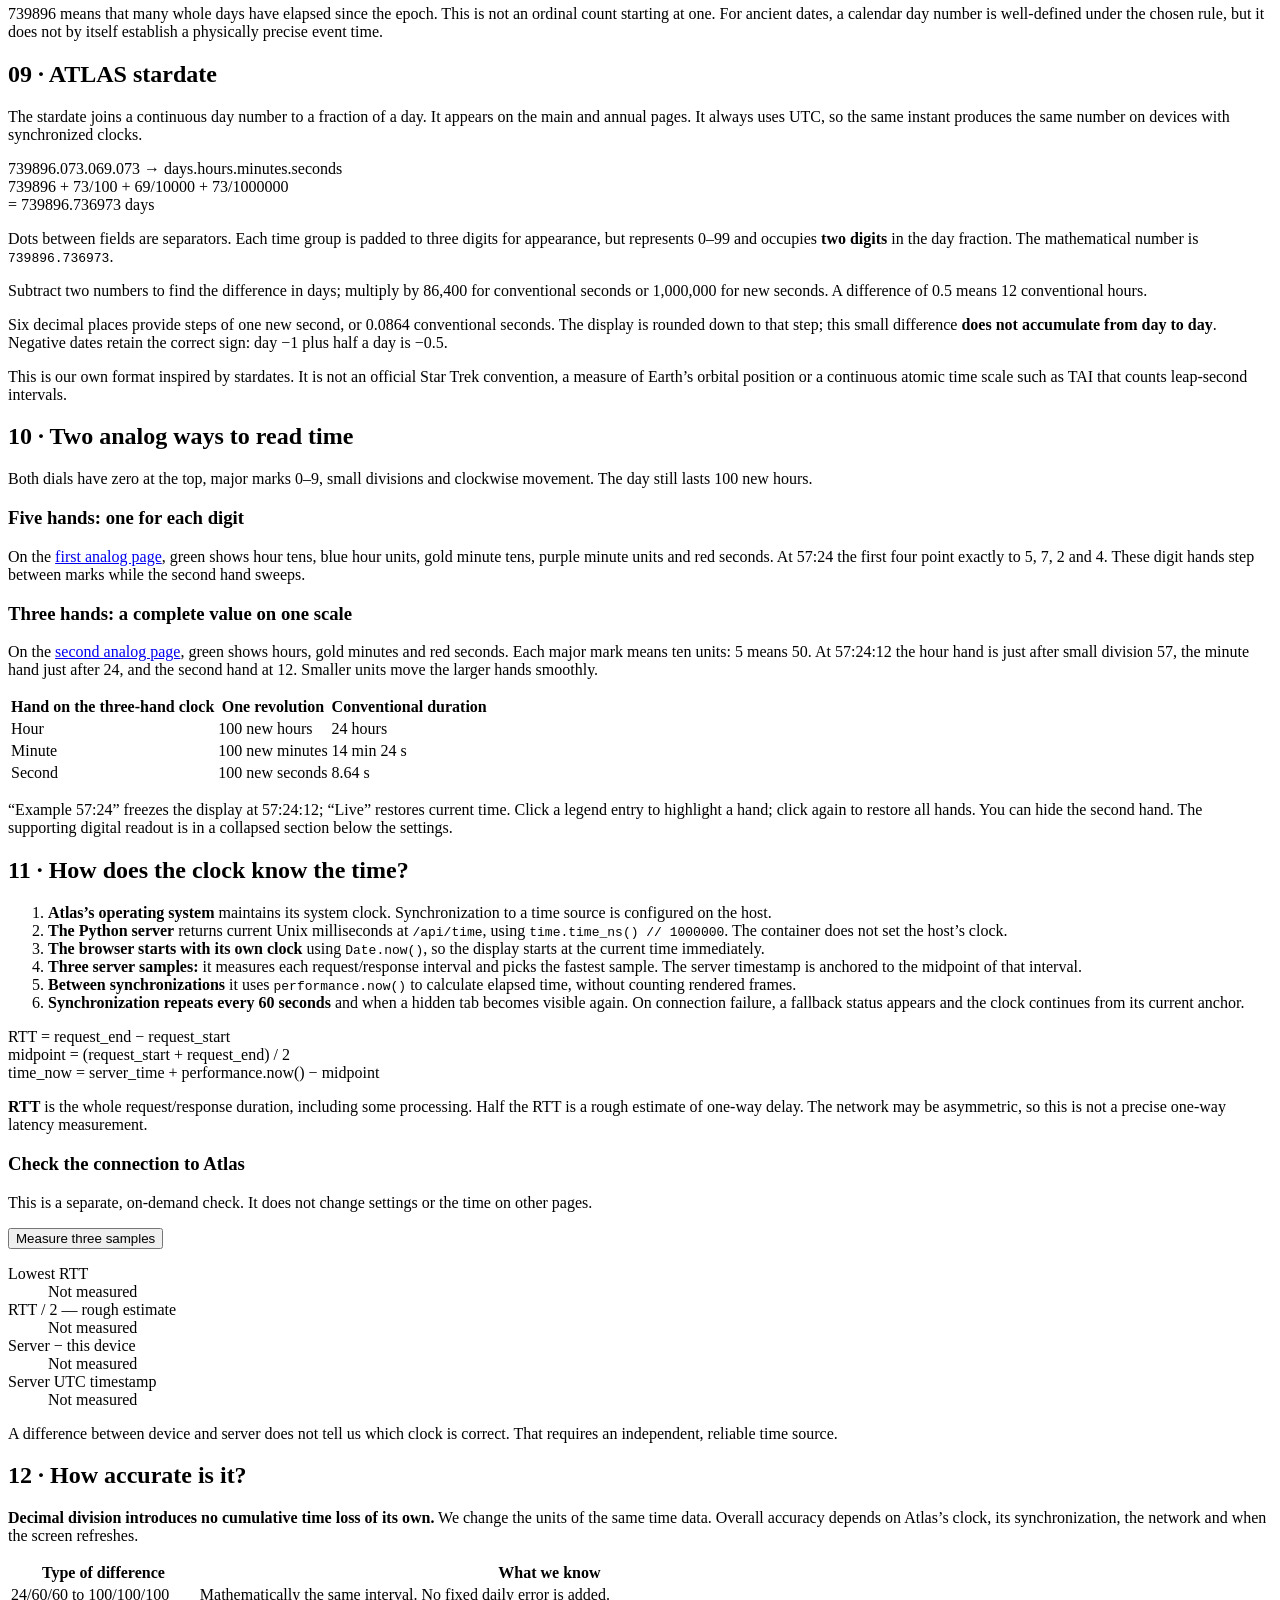
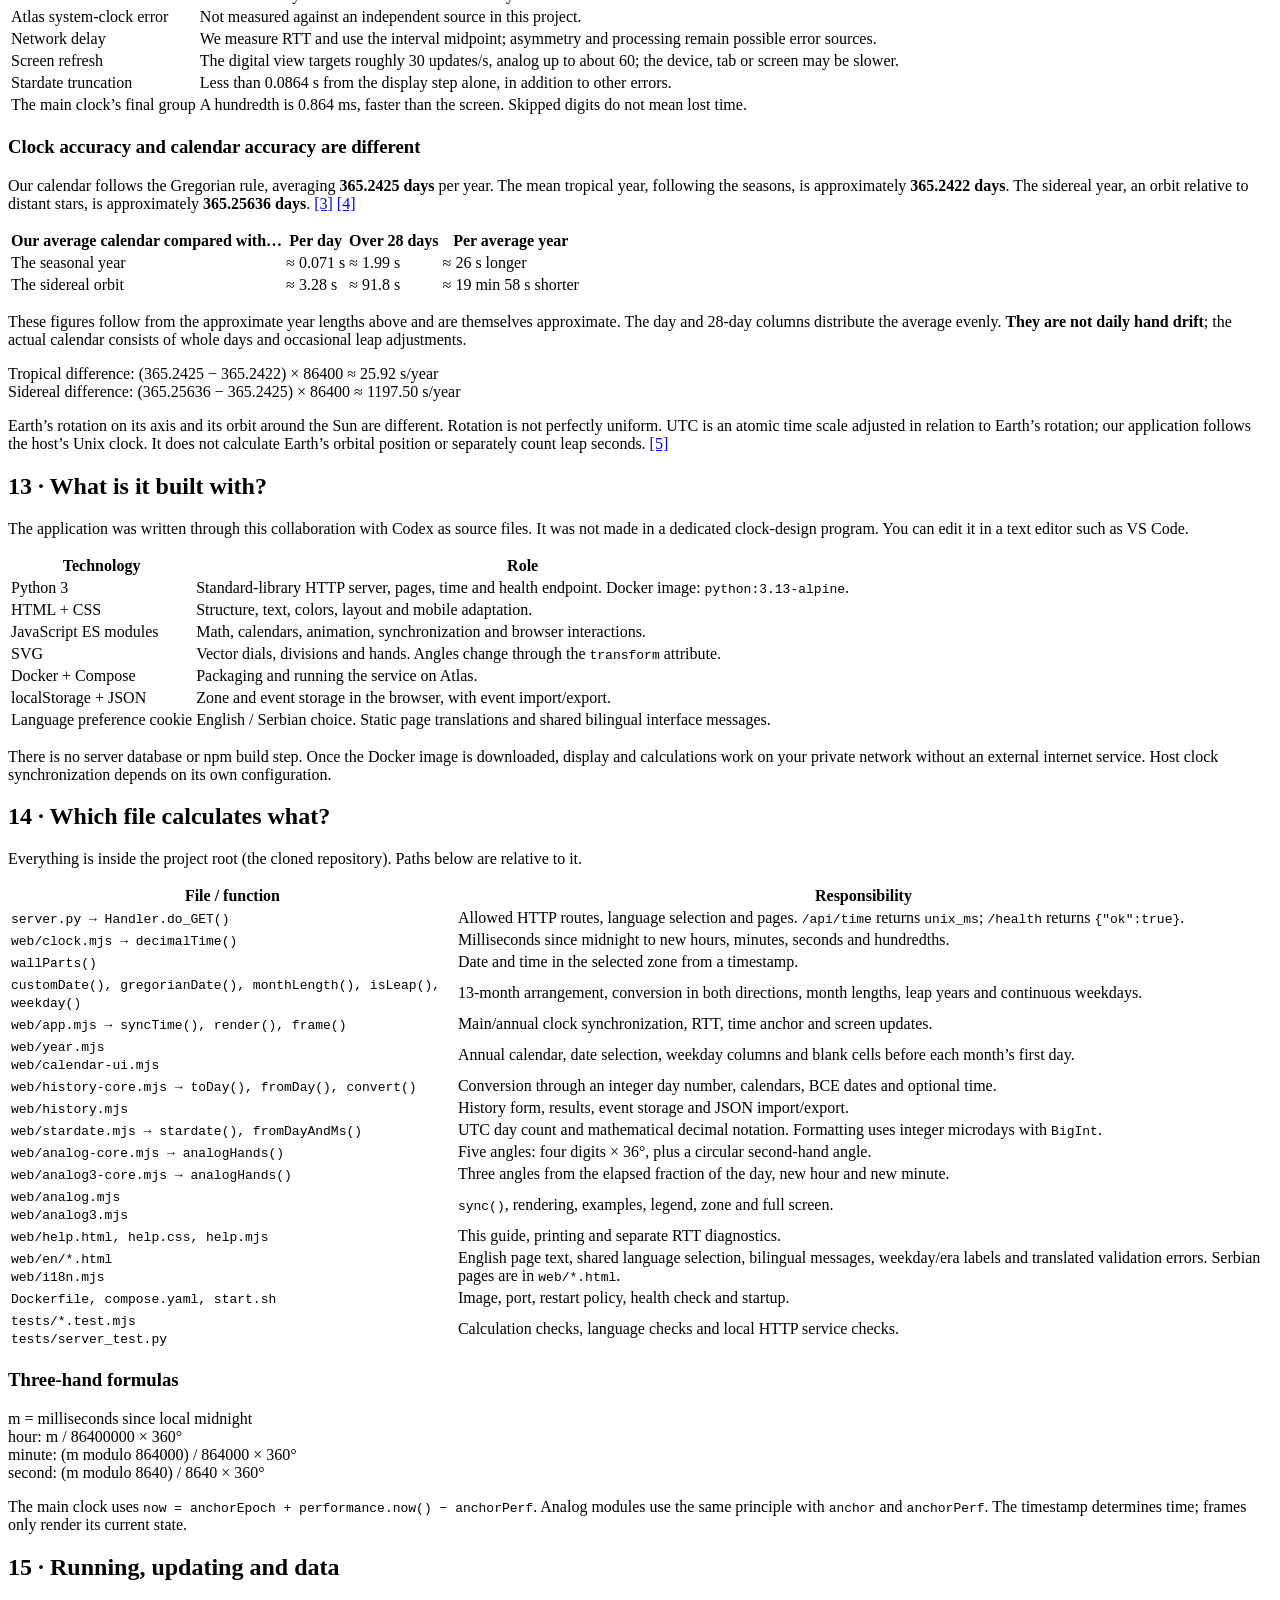
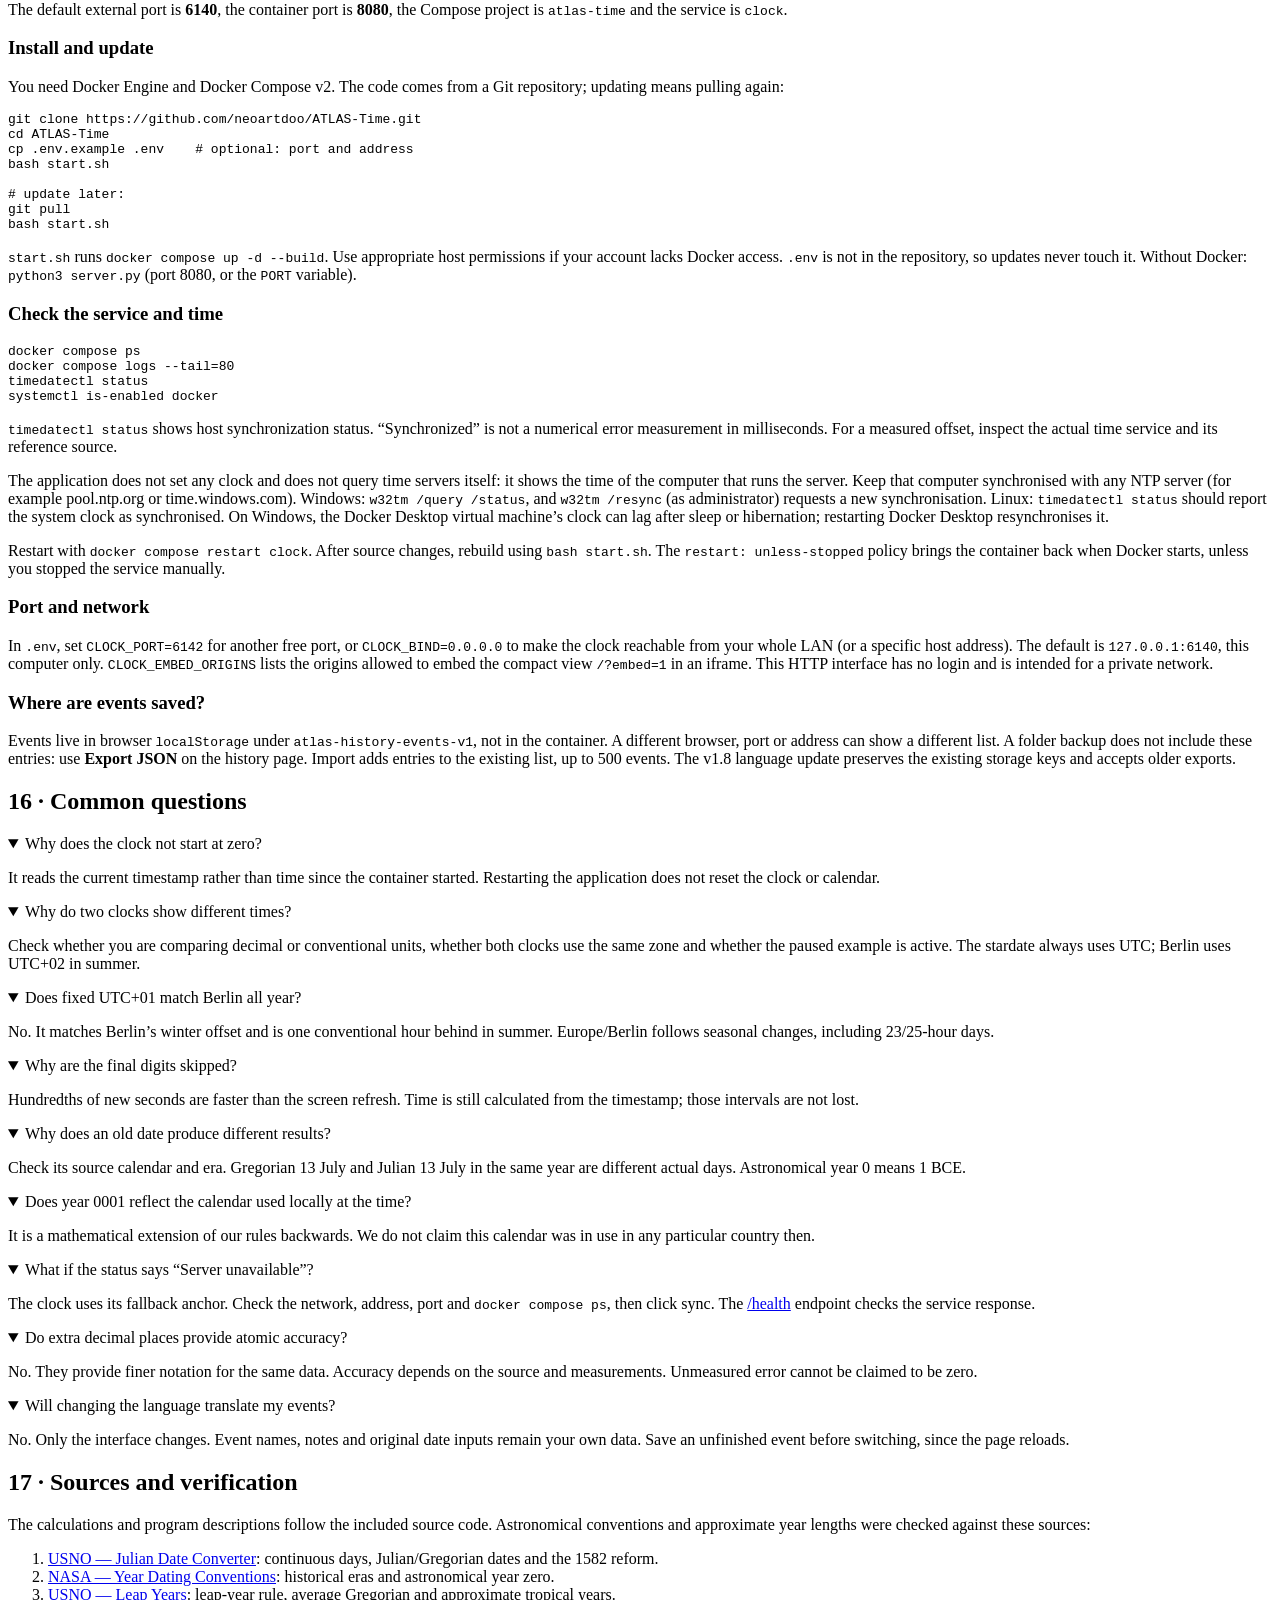
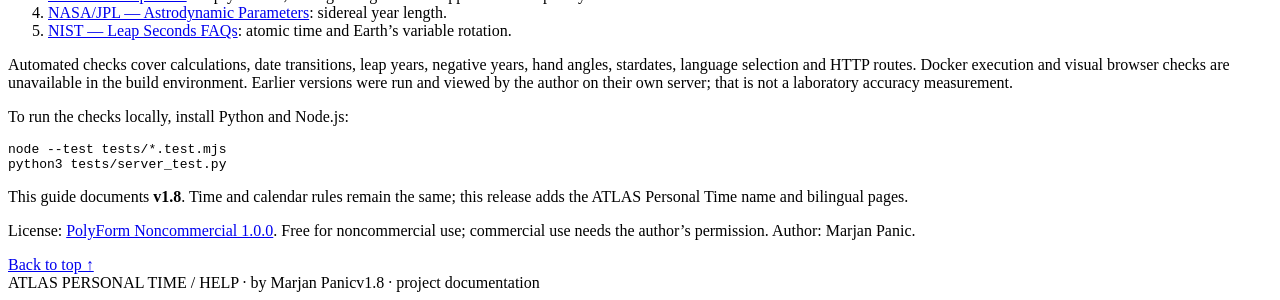
==== commit 16061301: "Add full PolyForm Noncommercial 1.0.0 text; document host clock sync - LICENSE now contains the offi" ====
--- a/web/en/help.html
+++ b/web/en/help.html
@@ -68,7 +68,7 @@
 bash start.sh</code></pre><p><code>start.sh</code> runs <code>docker compose up -d --build</code>. Use appropriate host permissions if your account lacks Docker access. <code>.env</code> is not in the repository, so updates never touch it. Without Docker: <code>python3 server.py</code> (port 8080, or the <code>PORT</code> variable).</p><h3>Check the service and time</h3><pre><code>docker compose ps
 docker compose logs --tail=80
 timedatectl status
-systemctl is-enabled docker</code></pre><p><code>timedatectl status</code> shows host synchronization status. “Synchronized” is not a numerical error measurement in milliseconds. For a measured offset, inspect the actual time service and its reference source.</p><p>Restart with <code>docker compose restart clock</code>. After source changes, rebuild using <code>bash start.sh</code>. The <code>restart: unless-stopped</code> policy brings the container back when Docker starts, unless you stopped the service manually.</p><h3>Port and network</h3><p>In <code>.env</code>, set <code>CLOCK_PORT=6142</code> for another free port, or <code>CLOCK_BIND=0.0.0.0</code> to make the clock reachable from your whole LAN (or a specific host address). The default is <code>127.0.0.1:6140</code>, this computer only. <code>CLOCK_EMBED_ORIGINS</code> lists the origins allowed to embed the compact view <code>/?embed=1</code> in an iframe. This HTTP interface has no login and is intended for a private network.</p><h3>Where are events saved?</h3><p>Events live in browser <code>localStorage</code> under <code>atlas-history-events-v1</code>, not in the container. A different browser, port or address can show a different list. A folder backup does not include these entries: use <strong>Export JSON</strong> on the history page. Import adds entries to the existing list, up to 500 events. The v1.8 language update preserves the existing storage keys and accepts older exports.</p></section>
+systemctl is-enabled docker</code></pre><p><code>timedatectl status</code> shows host synchronization status. “Synchronized” is not a numerical error measurement in milliseconds. For a measured offset, inspect the actual time service and its reference source.</p><p>The application does not set any clock and does not query time servers itself: it shows the time of the computer that runs the server. Keep that computer synchronised with any NTP server (for example pool.ntp.org or time.windows.com). Windows: <code>w32tm /query /status</code>, and <code>w32tm /resync</code> (as administrator) requests a new synchronisation. Linux: <code>timedatectl status</code> should report the system clock as synchronised. On Windows, the Docker Desktop virtual machine’s clock can lag after sleep or hibernation; restarting Docker Desktop resynchronises it.</p><p>Restart with <code>docker compose restart clock</code>. After source changes, rebuild using <code>bash start.sh</code>. The <code>restart: unless-stopped</code> policy brings the container back when Docker starts, unless you stopped the service manually.</p><h3>Port and network</h3><p>In <code>.env</code>, set <code>CLOCK_PORT=6142</code> for another free port, or <code>CLOCK_BIND=0.0.0.0</code> to make the clock reachable from your whole LAN (or a specific host address). The default is <code>127.0.0.1:6140</code>, this computer only. <code>CLOCK_EMBED_ORIGINS</code> lists the origins allowed to embed the compact view <code>/?embed=1</code> in an iframe. This HTTP interface has no login and is intended for a private network.</p><h3>Where are events saved?</h3><p>Events live in browser <code>localStorage</code> under <code>atlas-history-events-v1</code>, not in the container. A different browser, port or address can show a different list. A folder backup does not include these entries: use <strong>Export JSON</strong> on the history page. Import adds entries to the existing list, up to 500 events. The v1.8 language update preserves the existing storage keys and accepts older exports.</p></section>
 
 <section class="help-section" id="faq"><h2>16 · Common questions</h2><details open><summary>Why does the clock not start at zero?</summary><p>It reads the current timestamp rather than time since the container started. Restarting the application does not reset the clock or calendar.</p></details><details open><summary>Why do two clocks show different times?</summary><p>Check whether you are comparing decimal or conventional units, whether both clocks use the same zone and whether the paused example is active. The stardate always uses UTC; Berlin uses UTC+02 in summer.</p></details><details open><summary>Does fixed UTC+01 match Berlin all year?</summary><p>No. It matches Berlin’s winter offset and is one conventional hour behind in summer. Europe/Berlin follows seasonal changes, including 23/25-hour days.</p></details><details open><summary>Why are the final digits skipped?</summary><p>Hundredths of new seconds are faster than the screen refresh. Time is still calculated from the timestamp; those intervals are not lost.</p></details><details open><summary>Why does an old date produce different results?</summary><p>Check its source calendar and era. Gregorian 13 July and Julian 13 July in the same year are different actual days. Astronomical year 0 means 1 BCE.</p></details><details open><summary>Does year 0001 reflect the calendar used locally at the time?</summary><p>It is a mathematical extension of our rules backwards. We do not claim this calendar was in use in any particular country then.</p></details><details open><summary>What if the status says “Server unavailable”?</summary><p>The clock uses its fallback anchor. Check the network, address, port and <code>docker compose ps</code>, then click sync. The <a href="/health">/health</a> endpoint checks the service response.</p></details><details open><summary>Do extra decimal places provide atomic accuracy?</summary><p>No. They provide finer notation for the same data. Accuracy depends on the source and measurements. Unmeasured error cannot be claimed to be zero.</p></details><details open><summary>Will changing the language translate my events?</summary><p>No. Only the interface changes. Event names, notes and original date inputs remain your own data. Save an unfinished event before switching, since the page reloads.</p></details></section>
 
